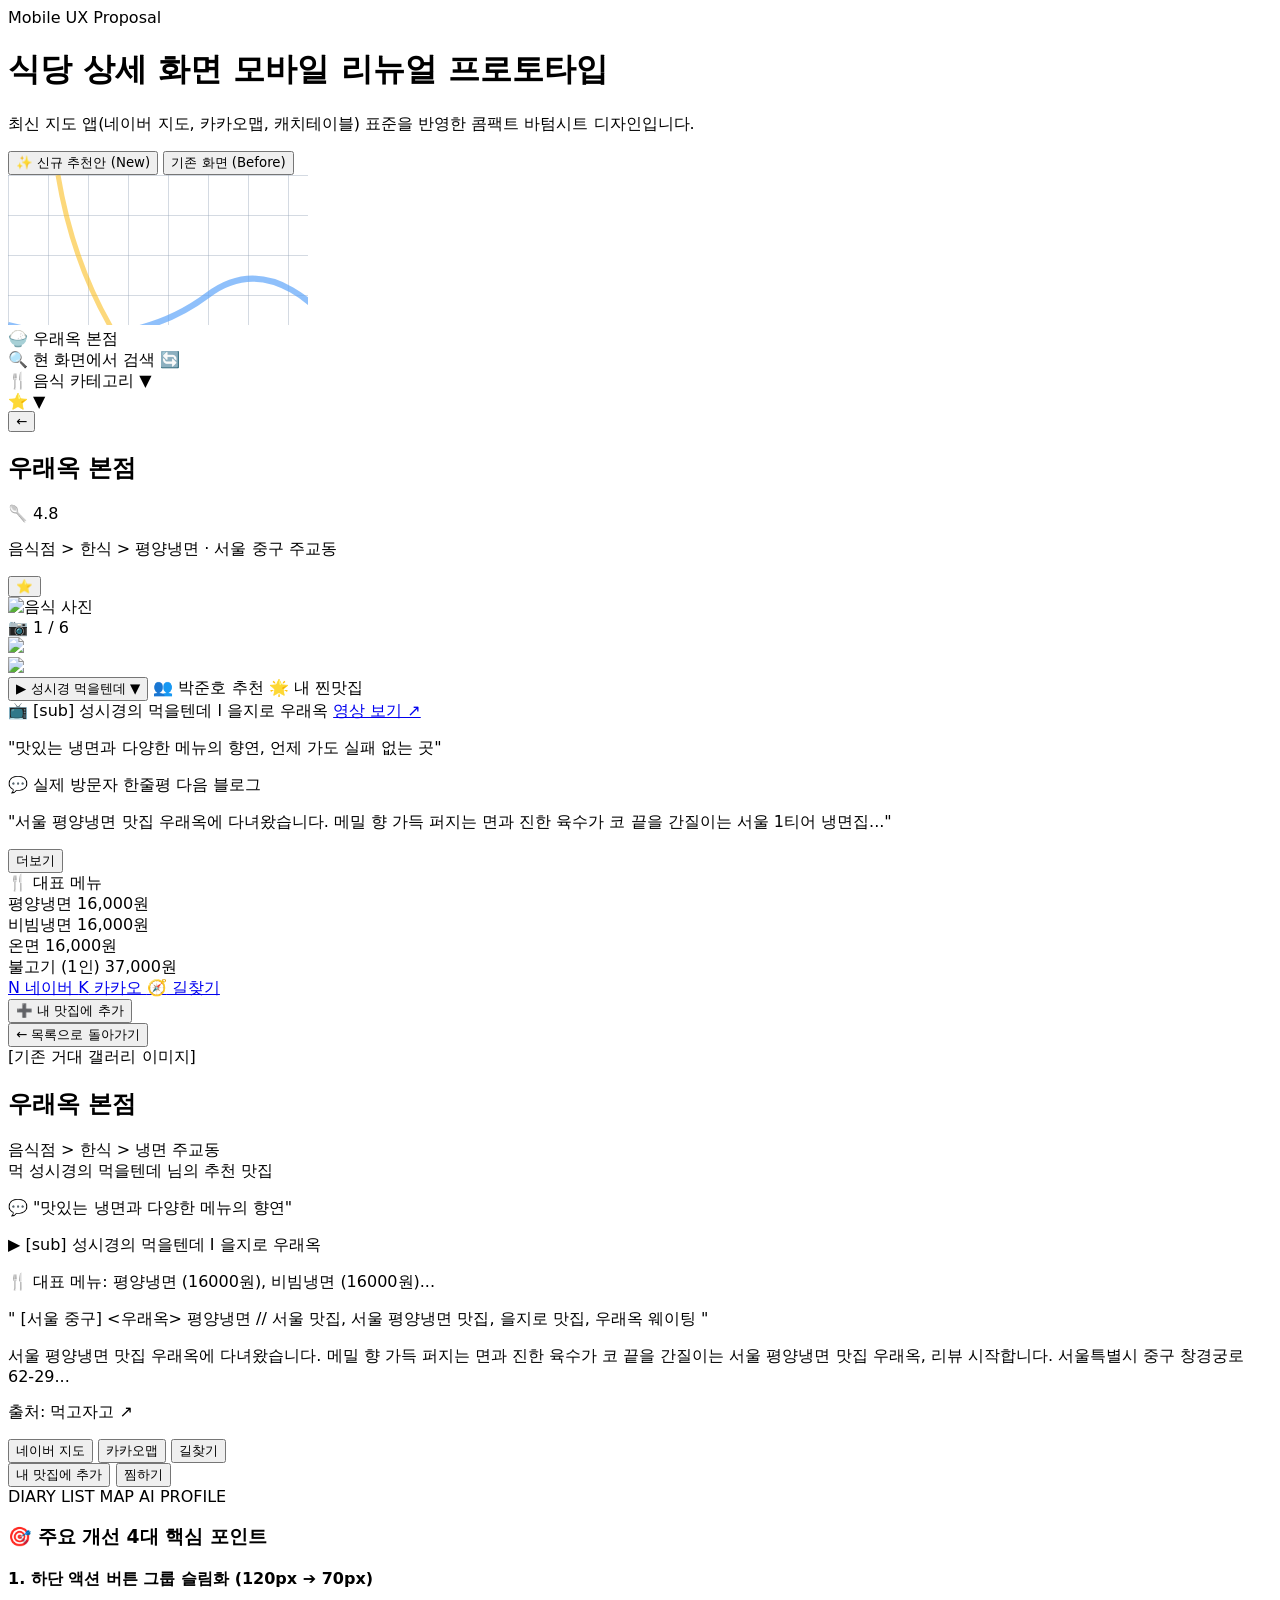
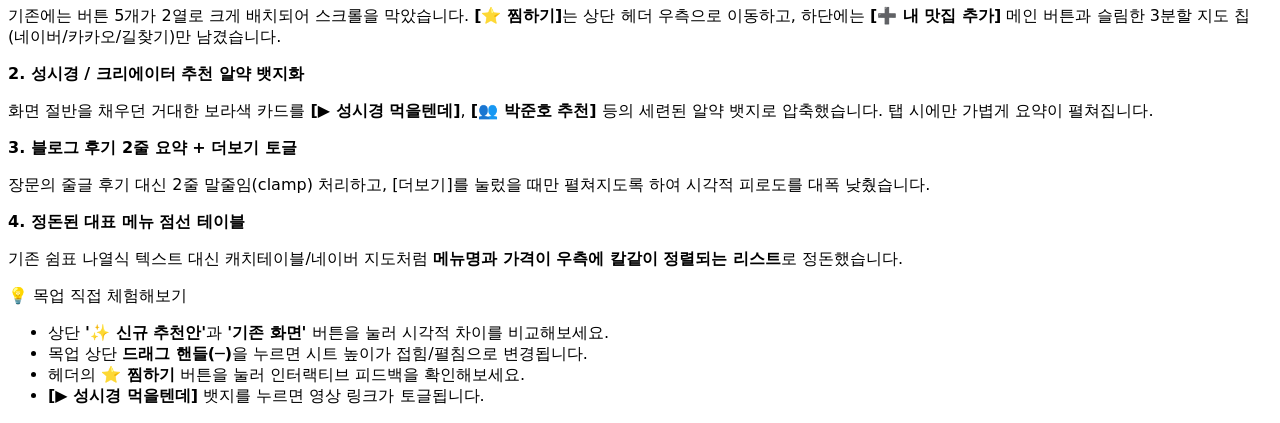
==== mobile_place_detail_proposal.html @ e744f388 "Update Spoonmap site & data: 2026-09-24 10:55:43" ====
<!-- Copy of mobile_place_detail_proposal.html in workspace -->
<!DOCTYPE html>
<html lang="ko">
<head>
  <meta charset="UTF-8">
  <meta name="viewport" content="width=device-width, initial-scale=1.0">
  <title>스푼맵 식당 상세 화면 모바일 리뉴얼 제안</title>
  <script src="https://cdn.tailwindcss.com"></script>
  <style>
    @import url('https://cdn.jsdelivr.net/gh/orioncactus/pretendard/dist/web/static/pretendard.css');
    * { font-family: 'Pretendard', -apple-system, BlinkMacSystemFont, system-ui, Roboto, sans-serif; }
    .no-scrollbar::-webkit-scrollbar { display: none; }
    .no-scrollbar { -ms-overflow-style: none; scrollbar-width: none; }
    .sheet-transition {
      transition: height 0.3s cubic-bezier(0.16, 1, 0.3, 1), transform 0.3s cubic-bezier(0.16, 1, 0.3, 1);
    }
  </style>
</head>
<body class="bg-slate-100 text-slate-800 p-3 sm:p-6 antialiased flex flex-col items-center min-h-screen">
  <div class="w-full max-w-4xl mb-5 flex flex-col sm:flex-row sm:items-center justify-between gap-3 bg-white p-4 sm:p-5 rounded-2xl shadow-sm border border-slate-200">
    <div>
      <div class="flex items-center gap-2 mb-1">
        <span class="px-2.5 py-0.5 rounded-full text-xs font-bold bg-rose-100 text-rose-600">Mobile UX Proposal</span>
        <h1 class="text-lg sm:text-xl font-bold text-slate-900">식당 상세 화면 모바일 리뉴얼 프로토타입</h1>
      </div>
      <p class="text-xs sm:text-sm text-slate-500">최신 지도 앱(네이버 지도, 카카오맵, 캐치테이블) 표준을 반영한 콤팩트 바텀시트 디자인입니다.</p>
    </div>
    <div class="flex items-center bg-slate-100 p-1 rounded-xl self-start sm:self-auto border border-slate-200 text-xs font-bold">
      <button id="btn-view-new" class="px-3 py-1.5 rounded-lg bg-white shadow-sm text-rose-600 font-extrabold transition-all" onclick="switchView('new')">✨ 신규 추천안 (New)</button>
      <button id="btn-view-old" class="px-3 py-1.5 rounded-lg text-slate-500 hover:text-slate-800 transition-all" onclick="switchView('old')">기존 화면 (Before)</button>
    </div>
  </div>

  <div class="w-full max-w-4xl grid grid-cols-1 md:grid-cols-12 gap-6 items-start">
    <div class="md:col-span-6 flex justify-center">
      <div class="w-[375px] h-[720px] bg-slate-900 rounded-[44px] p-3 shadow-2xl border-4 border-slate-800 relative flex flex-col overflow-hidden">
        <div class="w-28 h-5 bg-black rounded-full mx-auto mb-1 z-30 flex items-center justify-end pr-2">
          <div class="w-2.5 h-2.5 rounded-full bg-slate-800"></div>
        </div>
        <div class="flex-1 bg-slate-50 rounded-[32px] overflow-hidden relative flex flex-col">
          <div class="absolute inset-0 bg-[#e8ece9] flex flex-col">
            <svg class="w-full h-full opacity-35" xmlns="http://www.w3.org/2000/svg">
              <defs>
                <pattern id="grid" width="40" height="40" patternUnits="userSpaceOnUse">
                  <path d="M 40 0 L 0 0 0 40" fill="none" stroke="#94a3b8" stroke-width="0.8"/>
                </pattern>
              </defs>
              <rect width="100%" height="100%" fill="url(#grid)" />
              <path d="M 0 150 Q 120 180 200 120 T 375 220" fill="none" stroke="#60a5fa" stroke-width="6" opacity="0.7"/>
              <path d="M 50 0 Q 80 180 220 280 T 300 600" fill="none" stroke="#fbbf24" stroke-width="5" opacity="0.6"/>
            </svg>
            <div class="absolute top-[28%] left-[45%] -translate-x-1/2 -translate-y-1/2 flex flex-col items-center">
              <div class="bg-rose-500 text-white text-xs font-black px-2.5 py-1 rounded-full shadow-lg flex items-center gap-1 border-2 border-white animate-bounce">
                <span>🍚</span>
                <span>우래옥 본점</span>
              </div>
              <div class="w-2.5 h-2.5 bg-rose-500 rotate-45 -mt-1 border-r border-b border-white"></div>
            </div>
            <div class="absolute top-2 left-3 right-3 z-10 flex flex-col gap-2">
              <div class="h-[42px] bg-white rounded-xl shadow-md border border-slate-200/80 flex items-center px-3.5 justify-between">
                <span class="text-xs text-slate-500 font-medium">🔍 현 화면에서 검색</span>
                <span class="text-slate-400 text-sm hover:text-slate-700">🔄</span>
              </div>
              <div class="flex items-center gap-1.5">
                <div class="h-8 px-3 rounded-full bg-white shadow-sm border border-slate-200 text-xs font-bold text-slate-700 flex items-center gap-1">
                  <span>🍴 음식 카테고리</span>
                  <span class="text-[9px] text-slate-400">▼</span>
                </div>
                <div class="h-8 px-2.5 rounded-full bg-white shadow-sm border border-slate-200 text-xs font-bold text-slate-700 flex items-center gap-1">
                  <span>⭐</span>
                  <span class="text-[9px] text-slate-400">▼</span>
                </div>
              </div>
            </div>
          </div>

          <!-- NEW 모바일 바텀시트 -->
          <div id="new-sheet" class="absolute bottom-0 left-0 right-0 bg-white rounded-t-[24px] shadow-2xl z-20 flex flex-col sheet-transition max-h-[82%] border-t border-slate-100">
            <div class="w-full pt-2.5 pb-1 flex justify-center cursor-pointer select-none" onclick="toggleSheetHeight()">
              <div class="w-10 h-1 bg-slate-300 rounded-full"></div>
            </div>
            <div class="px-4 py-2 flex items-center justify-between border-b border-slate-100/80">
              <div class="flex items-center gap-2.5 min-w-0">
                <button class="w-8 h-8 rounded-full bg-slate-100 hover:bg-slate-200 flex items-center justify-center text-slate-700 text-sm font-bold flex-shrink-0 transition-colors" title="목록으로">
                  ←
                </button>
                <div class="min-w-0">
                  <div class="flex items-center gap-1.5">
                    <h2 class="text-base font-extrabold text-slate-900 truncate">우래옥 본점</h2>
                    <span class="text-[10px] font-bold px-1.5 py-0.5 rounded bg-amber-50 text-amber-700 border border-amber-200/60 flex-shrink-0">🥄 4.8</span>
                  </div>
                  <p class="text-[11px] text-slate-500 font-medium truncate">음식점 > 한식 > 평양냉면 · 서울 중구 주교동</p>
                </div>
              </div>
              <button id="btn-mock-wish" class="w-9 h-9 rounded-full bg-slate-100 border border-slate-200 flex items-center justify-center text-slate-400 text-base flex-shrink-0 transition-all active:scale-90" onclick="toggleWish(this)">
                ⭐
              </button>
            </div>

            <div class="flex-1 overflow-y-auto p-4 space-y-3.5 no-scrollbar text-slate-800">
              <div class="relative rounded-xl overflow-hidden shadow-sm bg-slate-100 aspect-[16/9] border border-slate-200/60">
                <img src="https://images.unsplash.com/photo-1569718212165-3a8278d5f624?w=600&auto=format&fit=crop&q=80" alt="음식 사진" class="w-full h-full object-cover">
                <div class="absolute bottom-2 right-2 bg-black/60 backdrop-blur-sm text-white text-[10px] font-bold px-2 py-0.5 rounded-full">
                  📷 1 / 6
                </div>
                <div class="absolute bottom-2 left-2 flex gap-1">
                  <div class="w-6 h-6 rounded border-2 border-white overflow-hidden shadow">
                    <img src="https://images.unsplash.com/photo-1569718212165-3a8278d5f624?w=100&auto=format&fit=crop&q=80" class="w-full h-full object-cover">
                  </div>
                  <div class="w-6 h-6 rounded border border-white/60 opacity-80 overflow-hidden shadow">
                    <img src="https://images.unsplash.com/photo-1552611052-33e04de081de?w=100&auto=format&fit=crop&q=80" class="w-full h-full object-cover">
                  </div>
                </div>
              </div>

              <div class="space-y-1.5">
                <div class="flex flex-wrap gap-1.5">
                  <button class="inline-flex items-center gap-1.5 px-2.5 py-1 rounded-full bg-rose-50 border border-rose-200 text-rose-700 text-xs font-bold hover:bg-rose-100 transition-colors" onclick="toggleYoutubeSnippet()">
                    <span class="w-4 h-4 rounded-full bg-rose-600 text-white flex items-center justify-center text-[9px]">▶</span>
                    <span>성시경 먹을텐데</span>
                    <span class="text-[9px] text-rose-400">▼</span>
                  </button>
                  <span class="inline-flex items-center gap-1 px-2.5 py-1 rounded-full bg-purple-50 border border-purple-200 text-purple-700 text-xs font-bold">
                    <span>👥</span>
                    <span>박준호 추천</span>
                  </span>
                  <span class="inline-flex items-center gap-1 px-2 py-1 rounded-full bg-amber-50 border border-amber-200 text-amber-700 text-[11px] font-bold">
                    <span>🌟 내 찐맛집</span>
                  </span>
                </div>

                <div id="yt-subpanel" class="p-2.5 bg-rose-50/70 border border-rose-100 rounded-xl space-y-1 text-xs">
                  <div class="flex items-center justify-between text-rose-900 font-bold">
                    <span>📺 [sub] 성시경의 먹을텐데 l 을지로 우래옥</span>
                    <a href="https://youtube.com" target="_blank" class="text-[11px] text-rose-600 underline">영상 보기 ↗</a>
                  </div>
                  <p class="text-[11.5px] text-slate-600">"맛있는 냉면과 다양한 메뉴의 향연, 언제 가도 실패 없는 곳"</p>
                </div>
              </div>

              <div class="p-3 bg-slate-50 border border-slate-200/80 rounded-xl text-xs space-y-1">
                <div class="flex items-center justify-between">
                  <span class="font-bold text-slate-700 flex items-center gap-1">💬 실제 방문자 한줄평</span>
                  <span class="text-[10px] text-slate-400">다음 블로그</span>
                </div>
                <p id="review-text" class="text-slate-600 leading-snug line-clamp-2">
                  "서울 평양냉면 맛집 우래옥에 다녀왔습니다. 메밀 향 가득 퍼지는 면과 진한 육수가 코 끝을 간질이는 서울 1티어 냉면집..."
                </p>
                <button class="text-[11px] text-rose-500 font-bold hover:underline" onclick="toggleReviewClamp()">더보기</button>
              </div>

              <div class="p-3 bg-white border border-slate-200 rounded-xl text-xs space-y-2">
                <div class="font-bold text-slate-800 flex items-center gap-1">
                  <span>🍴 대표 메뉴</span>
                </div>
                <div class="space-y-1.5 font-medium">
                  <div class="flex justify-between items-center text-slate-700">
                    <span>평양냉면</span>
                    <span class="border-b border-dotted border-slate-300 flex-1 mx-2 h-2"></span>
                    <span class="font-bold text-slate-900">16,000원</span>
                  </div>
                  <div class="flex justify-between items-center text-slate-700">
                    <span>비빔냉면</span>
                    <span class="border-b border-dotted border-slate-300 flex-1 mx-2 h-2"></span>
                    <span class="font-bold text-slate-900">16,000원</span>
                  </div>
                  <div class="flex justify-between items-center text-slate-700">
                    <span>온면</span>
                    <span class="border-b border-dotted border-slate-300 flex-1 mx-2 h-2"></span>
                    <span class="font-bold text-slate-900">16,000원</span>
                  </div>
                  <div class="flex justify-between items-center text-slate-700">
                    <span>불고기 (1인)</span>
                    <span class="border-b border-dotted border-slate-300 flex-1 mx-2 h-2"></span>
                    <span class="font-bold text-slate-900">37,000원</span>
                  </div>
                </div>
              </div>
            </div>

            <div class="p-3 bg-white border-t border-slate-100 space-y-2">
              <div class="grid grid-cols-3 gap-1.5 text-xs font-bold">
                <a href="#" class="py-1.5 rounded-lg bg-emerald-50 text-emerald-700 border border-emerald-200 flex items-center justify-center gap-1 hover:bg-emerald-100 transition-colors">
                  <span class="font-extrabold text-[11px]">N</span> 네이버
                </a>
                <a href="#" class="py-1.5 rounded-lg bg-amber-50 text-amber-800 border border-amber-200 flex items-center justify-center gap-1 hover:bg-amber-100 transition-colors">
                  <span class="font-extrabold text-[11px]">K</span> 카카오
                </a>
                <a href="#" class="py-1.5 rounded-lg bg-blue-50 text-blue-700 border border-blue-200 flex items-center justify-center gap-1 hover:bg-blue-100 transition-colors">
                  <span>🧭</span> 길찾기
                </a>
              </div>
              <button class="w-full py-2.5 rounded-xl bg-gradient-to-r from-rose-500 to-rose-600 text-white font-extrabold text-sm shadow-md shadow-rose-500/20 active:scale-[0.99] transition-all flex items-center justify-center gap-1.5">
                <span>➕</span>
                <span>내 맛집에 추가</span>
              </button>
            </div>
          </div>

          <!-- OLD 기존 화면 -->
          <div id="old-sheet" class="hidden absolute bottom-0 left-0 right-0 bg-white rounded-t-[20px] shadow-2xl z-20 flex flex-col max-h-[85%] border-t border-slate-200 overflow-y-auto p-4 space-y-3">
            <button class="text-rose-600 font-bold text-xs text-left mb-1">← 목록으로 돌아가기</button>
            <div class="h-36 bg-slate-200 rounded-lg overflow-hidden flex items-center justify-center text-slate-400 text-xs">
              [기존 거대 갤러리 이미지]
            </div>
            <h2 class="text-lg font-black text-slate-900">우래옥 본점</h2>
            <div class="flex gap-2">
              <span class="px-2 py-0.5 rounded-full bg-rose-50 text-rose-600 text-xs">음식점 > 한식 > 냉면</span>
              <span class="px-2 py-0.5 rounded-full bg-slate-100 text-slate-600 text-xs">주교동</span>
            </div>
            <div class="p-3 bg-purple-50 border border-purple-200 rounded-xl space-y-2 text-xs">
              <div class="flex items-center gap-1.5">
                <span class="w-6 h-6 rounded-full bg-blue-600 text-white flex items-center justify-center font-bold text-[10px]">먹</span>
                <span class="font-extrabold text-slate-900">성시경의 먹을텐데 님의 추천 맛집</span>
              </div>
              <p class="text-slate-600">💬 "맛있는 냉면과 다양한 메뉴의 향연"</p>
              <div class="p-2 bg-rose-50 border border-rose-200 rounded text-rose-700 font-bold flex items-center gap-2">
                <span class="w-5 h-5 rounded-full bg-rose-500 text-white flex items-center justify-center text-[10px]">▶</span>
                <span>[sub] 성시경의 먹을텐데 I 을지로 우래옥</span>
              </div>
              <p class="text-[11px] text-slate-500">🍴 대표 메뉴: 평양냉면 (16000원), 비빔냉면 (16000원)...</p>
            </div>
            <div class="p-3 border border-rose-300 bg-rose-50/50 rounded-xl text-xs space-y-1">
              <p class="font-bold text-rose-700">" [서울 중구] <우래옥> 평양냉면 // 서울 맛집, 서울 평양냉면 맛집, 을지로 맛집, 우래옥 웨이팅 "</p>
              <p class="text-slate-600 leading-relaxed">
                서울 평양냉면 맛집 우래옥에 다녀왔습니다. 메밀 향 가득 퍼지는 면과 진한 육수가 코 끝을 간질이는 서울 평양냉면 맛집 우래옥, 리뷰 시작합니다. 서울특별시 중구 창경궁로 62-29...
              </p>
              <p class="text-right text-[10px] text-rose-500 font-bold">출처: 먹고자고 ↗</p>
            </div>
            <div class="space-y-2 pt-2 border-t">
              <div class="grid grid-cols-3 gap-2 text-xs font-bold">
                <button class="py-2.5 rounded-lg bg-emerald-100 text-emerald-800">네이버 지도</button>
                <button class="py-2.5 rounded-lg bg-rose-100 text-rose-800">카카오맵</button>
                <button class="py-2.5 rounded-lg bg-blue-100 text-blue-800">길찾기</button>
              </div>
              <div class="grid grid-cols-2 gap-2 text-xs font-bold">
                <button class="py-3 rounded-lg bg-rose-500 text-white">내 맛집에 추가</button>
                <button class="py-3 rounded-lg border border-slate-300 bg-white">찜하기</button>
              </div>
            </div>
          </div>

          <div class="h-12 bg-white border-t border-slate-200 flex items-center justify-around text-[10px] font-bold text-slate-400 z-30">
            <span>DIARY</span>
            <span>LIST</span>
            <span class="text-rose-500">MAP</span>
            <span>AI</span>
            <span>PROFILE</span>
          </div>
        </div>
      </div>
    </div>

    <div class="md:col-span-6 space-y-4">
      <div class="bg-white p-5 rounded-2xl shadow-sm border border-slate-200 space-y-3">
        <h3 class="text-base font-bold text-slate-900 flex items-center gap-2">
          <span>🎯</span>
          <span>주요 개선 4대 핵심 포인트</span>
        </h3>
        <div class="space-y-3 text-xs leading-relaxed text-slate-600">
          <div class="p-3 bg-slate-50 rounded-xl border border-slate-100">
            <strong class="text-slate-900 text-sm block mb-1">1. 하단 액션 버튼 그룹 슬림화 (120px ➔ 70px)</strong>
            <p>기존에는 버튼 5개가 2열로 크게 배치되어 스크롤을 막았습니다. <strong>[⭐ 찜하기]</strong>는 상단 헤더 우측으로 이동하고, 하단에는 <strong>[➕ 내 맛집 추가]</strong> 메인 버튼과 슬림한 3분할 지도 칩(네이버/카카오/길찾기)만 남겼습니다.</p>
          </div>
          <div class="p-3 bg-slate-50 rounded-xl border border-slate-100">
            <strong class="text-slate-900 text-sm block mb-1">2. 성시경 / 크리에이터 추천 알약 뱃지화</strong>
            <p>화면 절반을 채우던 거대한 보라색 카드를 <strong>[▶ 성시경 먹을텐데]</strong>, <strong>[👥 박준호 추천]</strong> 등의 세련된 알약 뱃지로 압축했습니다. 탭 시에만 가볍게 요약이 펼쳐집니다.</p>
          </div>
          <div class="p-3 bg-slate-50 rounded-xl border border-slate-100">
            <strong class="text-slate-900 text-sm block mb-1">3. 블로그 후기 2줄 요약 + 더보기 토글</strong>
            <p>장문의 줄글 후기 대신 2줄 말줄임(clamp) 처리하고, <code>[더보기]</code>를 눌렀을 때만 펼쳐지도록 하여 시각적 피로도를 대폭 낮췄습니다.</p>
          </div>
          <div class="p-3 bg-slate-50 rounded-xl border border-slate-100">
            <strong class="text-slate-900 text-sm block mb-1">4. 정돈된 대표 메뉴 점선 테이블</strong>
            <p>기존 쉼표 나열식 텍스트 대신 캐치테이블/네이버 지도처럼 <strong>메뉴명과 가격이 우측에 칼같이 정렬되는 리스트</strong>로 정돈했습니다.</p>
          </div>
        </div>
      </div>
      <div class="bg-amber-50 p-4 rounded-xl border border-amber-200 text-xs text-amber-800 space-y-1.5">
        <div class="font-bold flex items-center gap-1.5">
          <span>💡</span>
          <span>목업 직접 체험해보기</span>
        </div>
        <ul class="list-disc list-inside space-y-1 text-[11.5px] text-amber-900/80">
          <li>상단 <strong>'✨ 신규 추천안'</strong>과 <strong>'기존 화면'</strong> 버튼을 눌러 시각적 차이를 비교해보세요.</li>
          <li>목업 상단 <strong>드래그 핸들(─)</strong>을 누르면 시트 높이가 접힘/펼침으로 변경됩니다.</li>
          <li>헤더의 <strong>⭐ 찜하기</strong> 버튼을 눌러 인터랙티브 피드백을 확인해보세요.</li>
          <li><strong>[▶ 성시경 먹을텐데]</strong> 뱃지를 누르면 영상 링크가 토글됩니다.</li>
        </ul>
      </div>
    </div>
  </div>

  <script>
    function switchView(mode) {
      const newSheet = document.getElementById('new-sheet');
      const oldSheet = document.getElementById('old-sheet');
      const btnNew = document.getElementById('btn-view-new');
      const btnOld = document.getElementById('btn-view-old');
      if (mode === 'new') {
        newSheet.classList.remove('hidden');
        oldSheet.classList.add('hidden');
        btnNew.className = "px-3 py-1.5 rounded-lg bg-white shadow-sm text-rose-600 font-extrabold transition-all";
        btnOld.className = "px-3 py-1.5 rounded-lg text-slate-500 hover:text-slate-800 transition-all font-medium";
      } else {
        newSheet.classList.add('hidden');
        oldSheet.classList.remove('hidden');
        btnOld.className = "px-3 py-1.5 rounded-lg bg-white shadow-sm text-rose-600 font-extrabold transition-all";
        btnNew.className = "px-3 py-1.5 rounded-lg text-slate-500 hover:text-slate-800 transition-all font-medium";
      }
    }
    let isExpanded = false;
    function toggleSheetHeight() {
      const sheet = document.getElementById('new-sheet');
      isExpanded = !isExpanded;
      sheet.style.maxHeight = isExpanded ? '92%' : '65%';
    }
    let isWished = false;
    function toggleWish(btn) {
      isWished = !isWished;
      if (isWished) {
        btn.classList.add('bg-amber-50', 'text-amber-500', 'border-amber-300', 'scale-110');
        btn.classList.remove('text-slate-400', 'bg-slate-100', 'border-slate-200');
      } else {
        btn.classList.remove('bg-amber-50', 'text-amber-500', 'border-amber-300', 'scale-110');
        btn.classList.add('text-slate-400', 'bg-slate-100', 'border-slate-200');
      }
    }
    let isYtOpen = true;
    function toggleYoutubeSnippet() {
      const panel = document.getElementById('yt-subpanel');
      isYtOpen = !isYtOpen;
      panel.style.display = isYtOpen ? 'block' : 'none';
    }
    let isClamped = true;
    function toggleReviewClamp() {
      const p = document.getElementById('review-text');
      const btn = event.target;
      isClamped = !isClamped;
      if (isClamped) {
        p.classList.add('line-clamp-2');
        btn.innerText = '더보기';
      } else {
        p.classList.remove('line-clamp-2');
        btn.innerText = '접기';
      }
    }
  </script>
</body>
</html>
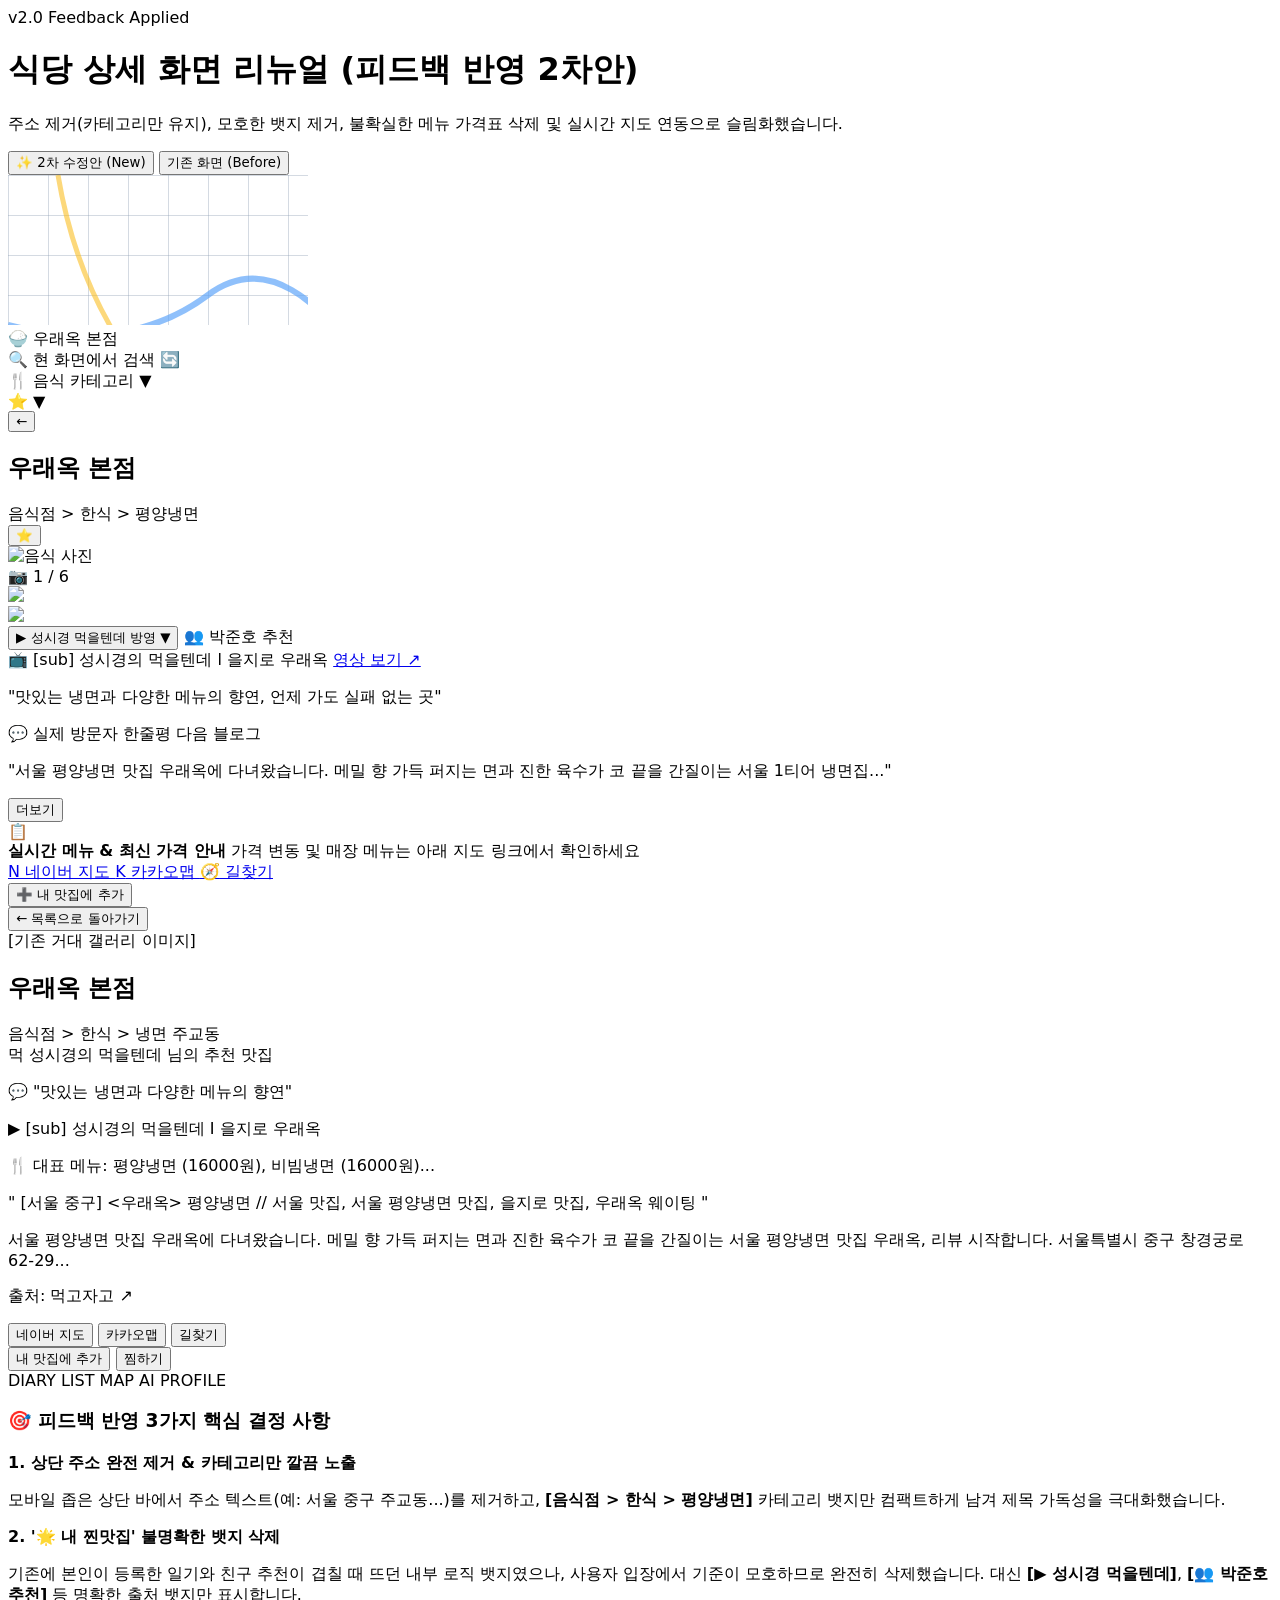
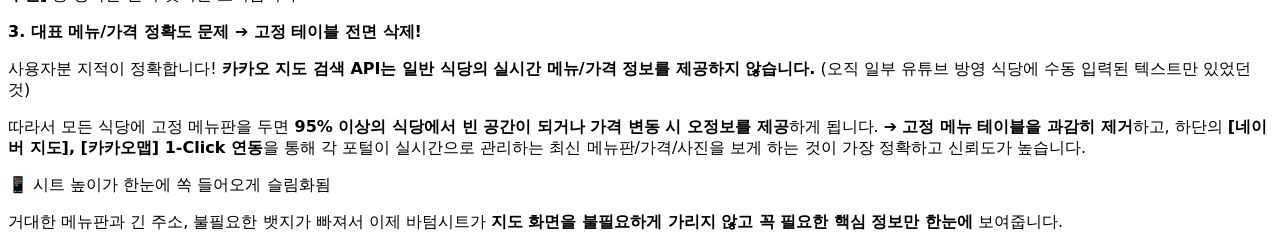
==== commit 310a8497: "Update Spoonmap site & data: 2026-09-24 11:02:55" ====
--- a/mobile_place_detail_proposal.html
+++ b/mobile_place_detail_proposal.html
@@ -1,10 +1,9 @@
-<!-- Copy of mobile_place_detail_proposal.html in workspace -->
 <!DOCTYPE html>
 <html lang="ko">
 <head>
   <meta charset="UTF-8">
   <meta name="viewport" content="width=device-width, initial-scale=1.0">
-  <title>스푼맵 식당 상세 화면 모바일 리뉴얼 제안</title>
+  <title>스푼맵 식당 상세 화면 모바일 리뉴얼 제안 (피드백 반영 2차)</title>
   <script src="https://cdn.tailwindcss.com"></script>
   <style>
     @import url('https://cdn.jsdelivr.net/gh/orioncactus/pretendard/dist/web/static/pretendard.css');
@@ -17,17 +16,21 @@
   </style>
 </head>
 <body class="bg-slate-100 text-slate-800 p-3 sm:p-6 antialiased flex flex-col items-center min-h-screen">
+
   <div class="w-full max-w-4xl mb-5 flex flex-col sm:flex-row sm:items-center justify-between gap-3 bg-white p-4 sm:p-5 rounded-2xl shadow-sm border border-slate-200">
     <div>
       <div class="flex items-center gap-2 mb-1">
-        <span class="px-2.5 py-0.5 rounded-full text-xs font-bold bg-rose-100 text-rose-600">Mobile UX Proposal</span>
-        <h1 class="text-lg sm:text-xl font-bold text-slate-900">식당 상세 화면 모바일 리뉴얼 프로토타입</h1>
+        <span class="px-2.5 py-0.5 rounded-full text-xs font-bold bg-rose-100 text-rose-600">v2.0 Feedback Applied</span>
+        <h1 class="text-lg sm:text-xl font-bold text-slate-900">식당 상세 화면 리뉴얼 (피드백 반영 2차안)</h1>
       </div>
-      <p class="text-xs sm:text-sm text-slate-500">최신 지도 앱(네이버 지도, 카카오맵, 캐치테이블) 표준을 반영한 콤팩트 바텀시트 디자인입니다.</p>
+      <p class="text-xs sm:text-sm text-slate-500">
+        주소 제거(카테고리만 유지), 모호한 뱃지 제거, 불확실한 메뉴 가격표 삭제 및 실시간 지도 연동으로 슬림화했습니다.
+      </p>
     </div>
+
     <div class="flex items-center bg-slate-100 p-1 rounded-xl self-start sm:self-auto border border-slate-200 text-xs font-bold">
-      <button id="btn-view-new" class="px-3 py-1.5 rounded-lg bg-white shadow-sm text-rose-600 font-extrabold transition-all" onclick="switchView('new')">✨ 신규 추천안 (New)</button>
-      <button id="btn-view-old" class="px-3 py-1.5 rounded-lg text-slate-500 hover:text-slate-800 transition-all" onclick="switchView('old')">기존 화면 (Before)</button>
+      <button id="btn-view-new" class="px-3 py-1.5 rounded-lg bg-white shadow-sm text-rose-600 font-extrabold transition-all" onclick="switchView('new')">✨ 2차 수정안 (New)</button>
+      <button id="btn-view-old" class="px-3 py-1.5 rounded-lg text-slate-500 hover:text-slate-800 transition-all font-medium" onclick="switchView('old')">기존 화면 (Before)</button>
     </div>
   </div>
 
@@ -37,6 +40,7 @@
         <div class="w-28 h-5 bg-black rounded-full mx-auto mb-1 z-30 flex items-center justify-end pr-2">
           <div class="w-2.5 h-2.5 rounded-full bg-slate-800"></div>
         </div>
+
         <div class="flex-1 bg-slate-50 rounded-[32px] overflow-hidden relative flex flex-col">
           <div class="absolute inset-0 bg-[#e8ece9] flex flex-col">
             <svg class="w-full h-full opacity-35" xmlns="http://www.w3.org/2000/svg">
@@ -49,13 +53,15 @@
               <path d="M 0 150 Q 120 180 200 120 T 375 220" fill="none" stroke="#60a5fa" stroke-width="6" opacity="0.7"/>
               <path d="M 50 0 Q 80 180 220 280 T 300 600" fill="none" stroke="#fbbf24" stroke-width="5" opacity="0.6"/>
             </svg>
-            <div class="absolute top-[28%] left-[45%] -translate-x-1/2 -translate-y-1/2 flex flex-col items-center">
+
+            <div class="absolute top-[26%] left-[45%] -translate-x-1/2 -translate-y-1/2 flex flex-col items-center">
               <div class="bg-rose-500 text-white text-xs font-black px-2.5 py-1 rounded-full shadow-lg flex items-center gap-1 border-2 border-white animate-bounce">
                 <span>🍚</span>
                 <span>우래옥 본점</span>
               </div>
               <div class="w-2.5 h-2.5 bg-rose-500 rotate-45 -mt-1 border-r border-b border-white"></div>
             </div>
+
             <div class="absolute top-2 left-3 right-3 z-10 flex flex-col gap-2">
               <div class="h-[42px] bg-white rounded-xl shadow-md border border-slate-200/80 flex items-center px-3.5 justify-between">
                 <span class="text-xs text-slate-500 font-medium">🔍 현 화면에서 검색</span>
@@ -74,25 +80,30 @@
             </div>
           </div>
 
-          <!-- NEW 모바일 바텀시트 -->
-          <div id="new-sheet" class="absolute bottom-0 left-0 right-0 bg-white rounded-t-[24px] shadow-2xl z-20 flex flex-col sheet-transition max-h-[82%] border-t border-slate-100">
+          <!-- NEW 모바일 바텀시트 (2차 수정안) -->
+          <div id="new-sheet" class="absolute bottom-0 left-0 right-0 bg-white rounded-t-[24px] shadow-2xl z-20 flex flex-col sheet-transition max-h-[78%] border-t border-slate-100">
             <div class="w-full pt-2.5 pb-1 flex justify-center cursor-pointer select-none" onclick="toggleSheetHeight()">
               <div class="w-10 h-1 bg-slate-300 rounded-full"></div>
             </div>
-            <div class="px-4 py-2 flex items-center justify-between border-b border-slate-100/80">
+
+            <div class="px-4 py-2.5 flex items-center justify-between border-b border-slate-100">
               <div class="flex items-center gap-2.5 min-w-0">
-                <button class="w-8 h-8 rounded-full bg-slate-100 hover:bg-slate-200 flex items-center justify-center text-slate-700 text-sm font-bold flex-shrink-0 transition-colors" title="목록으로">
+                <button class="w-8 h-8 rounded-full bg-slate-100 hover:bg-slate-200 flex items-center justify-center text-slate-700 text-sm font-bold flex-shrink-0 transition-colors" title="목록으로 돌아가기">
                   ←
                 </button>
                 <div class="min-w-0">
                   <div class="flex items-center gap-1.5">
                     <h2 class="text-base font-extrabold text-slate-900 truncate">우래옥 본점</h2>
-                    <span class="text-[10px] font-bold px-1.5 py-0.5 rounded bg-amber-50 text-amber-700 border border-amber-200/60 flex-shrink-0">🥄 4.8</span>
-                  </div>
-                  <p class="text-[11px] text-slate-500 font-medium truncate">음식점 > 한식 > 평양냉면 · 서울 중구 주교동</p>
-                </div>
-              </div>
-              <button id="btn-mock-wish" class="w-9 h-9 rounded-full bg-slate-100 border border-slate-200 flex items-center justify-center text-slate-400 text-base flex-shrink-0 transition-all active:scale-90" onclick="toggleWish(this)">
+                  </div>
+                  <div class="flex items-center gap-1.5 mt-0.5">
+                    <span class="inline-block text-[11px] font-semibold text-rose-600 bg-rose-50 px-2 py-0.5 rounded-md border border-rose-100">
+                      음식점 > 한식 > 평양냉면
+                    </span>
+                  </div>
+                </div>
+              </div>
+
+              <button id="btn-mock-wish" class="w-9 h-9 rounded-full bg-slate-100 border border-slate-200 flex items-center justify-center text-slate-400 text-base flex-shrink-0 transition-all active:scale-90" onclick="toggleWish(this)" title="찜하기">
                 ⭐
               </button>
             </div>
@@ -117,16 +128,13 @@
                 <div class="flex flex-wrap gap-1.5">
                   <button class="inline-flex items-center gap-1.5 px-2.5 py-1 rounded-full bg-rose-50 border border-rose-200 text-rose-700 text-xs font-bold hover:bg-rose-100 transition-colors" onclick="toggleYoutubeSnippet()">
                     <span class="w-4 h-4 rounded-full bg-rose-600 text-white flex items-center justify-center text-[9px]">▶</span>
-                    <span>성시경 먹을텐데</span>
+                    <span>성시경 먹을텐데 방영</span>
                     <span class="text-[9px] text-rose-400">▼</span>
                   </button>
                   <span class="inline-flex items-center gap-1 px-2.5 py-1 rounded-full bg-purple-50 border border-purple-200 text-purple-700 text-xs font-bold">
                     <span>👥</span>
                     <span>박준호 추천</span>
                   </span>
-                  <span class="inline-flex items-center gap-1 px-2 py-1 rounded-full bg-amber-50 border border-amber-200 text-amber-700 text-[11px] font-bold">
-                    <span>🌟 내 찐맛집</span>
-                  </span>
                 </div>
 
                 <div id="yt-subpanel" class="p-2.5 bg-rose-50/70 border border-rose-100 rounded-xl space-y-1 text-xs">
@@ -149,30 +157,12 @@
                 <button class="text-[11px] text-rose-500 font-bold hover:underline" onclick="toggleReviewClamp()">더보기</button>
               </div>
 
-              <div class="p-3 bg-white border border-slate-200 rounded-xl text-xs space-y-2">
-                <div class="font-bold text-slate-800 flex items-center gap-1">
-                  <span>🍴 대표 메뉴</span>
-                </div>
-                <div class="space-y-1.5 font-medium">
-                  <div class="flex justify-between items-center text-slate-700">
-                    <span>평양냉면</span>
-                    <span class="border-b border-dotted border-slate-300 flex-1 mx-2 h-2"></span>
-                    <span class="font-bold text-slate-900">16,000원</span>
-                  </div>
-                  <div class="flex justify-between items-center text-slate-700">
-                    <span>비빔냉면</span>
-                    <span class="border-b border-dotted border-slate-300 flex-1 mx-2 h-2"></span>
-                    <span class="font-bold text-slate-900">16,000원</span>
-                  </div>
-                  <div class="flex justify-between items-center text-slate-700">
-                    <span>온면</span>
-                    <span class="border-b border-dotted border-slate-300 flex-1 mx-2 h-2"></span>
-                    <span class="font-bold text-slate-900">16,000원</span>
-                  </div>
-                  <div class="flex justify-between items-center text-slate-700">
-                    <span>불고기 (1인)</span>
-                    <span class="border-b border-dotted border-slate-300 flex-1 mx-2 h-2"></span>
-                    <span class="font-bold text-slate-900">37,000원</span>
+              <div class="p-3 bg-slate-50/70 border border-dashed border-slate-200 rounded-xl flex items-center justify-between text-xs">
+                <div class="flex items-center gap-2 text-slate-600">
+                  <span class="text-base">📋</span>
+                  <div>
+                    <strong class="text-slate-800 block text-[11.5px]">실시간 메뉴 & 최신 가격 안내</strong>
+                    <span class="text-[10.5px] text-slate-500">가격 변동 및 매장 메뉴는 아래 지도 링크에서 확인하세요</span>
                   </div>
                 </div>
               </div>
@@ -181,10 +171,10 @@
             <div class="p-3 bg-white border-t border-slate-100 space-y-2">
               <div class="grid grid-cols-3 gap-1.5 text-xs font-bold">
                 <a href="#" class="py-1.5 rounded-lg bg-emerald-50 text-emerald-700 border border-emerald-200 flex items-center justify-center gap-1 hover:bg-emerald-100 transition-colors">
-                  <span class="font-extrabold text-[11px]">N</span> 네이버
+                  <span class="font-extrabold text-[11px]">N</span> 네이버 지도
                 </a>
                 <a href="#" class="py-1.5 rounded-lg bg-amber-50 text-amber-800 border border-amber-200 flex items-center justify-center gap-1 hover:bg-amber-100 transition-colors">
-                  <span class="font-extrabold text-[11px]">K</span> 카카오
+                  <span class="font-extrabold text-[11px]">K</span> 카카오맵
                 </a>
                 <a href="#" class="py-1.5 rounded-lg bg-blue-50 text-blue-700 border border-blue-200 flex items-center justify-center gap-1 hover:bg-blue-100 transition-colors">
                   <span>🧭</span> 길찾기
@@ -208,6 +198,7 @@
               <span class="px-2 py-0.5 rounded-full bg-rose-50 text-rose-600 text-xs">음식점 > 한식 > 냉면</span>
               <span class="px-2 py-0.5 rounded-full bg-slate-100 text-slate-600 text-xs">주교동</span>
             </div>
+
             <div class="p-3 bg-purple-50 border border-purple-200 rounded-xl space-y-2 text-xs">
               <div class="flex items-center gap-1.5">
                 <span class="w-6 h-6 rounded-full bg-blue-600 text-white flex items-center justify-center font-bold text-[10px]">먹</span>
@@ -220,6 +211,7 @@
               </div>
               <p class="text-[11px] text-slate-500">🍴 대표 메뉴: 평양냉면 (16000원), 비빔냉면 (16000원)...</p>
             </div>
+
             <div class="p-3 border border-rose-300 bg-rose-50/50 rounded-xl text-xs space-y-1">
               <p class="font-bold text-rose-700">" [서울 중구] <우래옥> 평양냉면 // 서울 맛집, 서울 평양냉면 맛집, 을지로 맛집, 우래옥 웨이팅 "</p>
               <p class="text-slate-600 leading-relaxed">
@@ -227,6 +219,7 @@
               </p>
               <p class="text-right text-[10px] text-rose-500 font-bold">출처: 먹고자고 ↗</p>
             </div>
+
             <div class="space-y-2 pt-2 border-t">
               <div class="grid grid-cols-3 gap-2 text-xs font-bold">
                 <button class="py-2.5 rounded-lg bg-emerald-100 text-emerald-800">네이버 지도</button>
@@ -255,38 +248,42 @@
       <div class="bg-white p-5 rounded-2xl shadow-sm border border-slate-200 space-y-3">
         <h3 class="text-base font-bold text-slate-900 flex items-center gap-2">
           <span>🎯</span>
-          <span>주요 개선 4대 핵심 포인트</span>
+          <span>피드백 반영 3가지 핵심 결정 사항</span>
         </h3>
+        
         <div class="space-y-3 text-xs leading-relaxed text-slate-600">
           <div class="p-3 bg-slate-50 rounded-xl border border-slate-100">
-            <strong class="text-slate-900 text-sm block mb-1">1. 하단 액션 버튼 그룹 슬림화 (120px ➔ 70px)</strong>
-            <p>기존에는 버튼 5개가 2열로 크게 배치되어 스크롤을 막았습니다. <strong>[⭐ 찜하기]</strong>는 상단 헤더 우측으로 이동하고, 하단에는 <strong>[➕ 내 맛집 추가]</strong> 메인 버튼과 슬림한 3분할 지도 칩(네이버/카카오/길찾기)만 남겼습니다.</p>
-          </div>
+            <strong class="text-slate-900 text-sm block mb-1">1. 상단 주소 완전 제거 & 카테고리만 깔끔 노출</strong>
+            <p>모바일 좁은 상단 바에서 주소 텍스트(예: 서울 중구 주교동...)를 제거하고, <strong>[음식점 > 한식 > 평양냉면]</strong> 카테고리 뱃지만 컴팩트하게 남겨 제목 가독성을 극대화했습니다.</p>
+          </div>
+
           <div class="p-3 bg-slate-50 rounded-xl border border-slate-100">
-            <strong class="text-slate-900 text-sm block mb-1">2. 성시경 / 크리에이터 추천 알약 뱃지화</strong>
-            <p>화면 절반을 채우던 거대한 보라색 카드를 <strong>[▶ 성시경 먹을텐데]</strong>, <strong>[👥 박준호 추천]</strong> 등의 세련된 알약 뱃지로 압축했습니다. 탭 시에만 가볍게 요약이 펼쳐집니다.</p>
-          </div>
-          <div class="p-3 bg-slate-50 rounded-xl border border-slate-100">
-            <strong class="text-slate-900 text-sm block mb-1">3. 블로그 후기 2줄 요약 + 더보기 토글</strong>
-            <p>장문의 줄글 후기 대신 2줄 말줄임(clamp) 처리하고, <code>[더보기]</code>를 눌렀을 때만 펼쳐지도록 하여 시각적 피로도를 대폭 낮췄습니다.</p>
-          </div>
-          <div class="p-3 bg-slate-50 rounded-xl border border-slate-100">
-            <strong class="text-slate-900 text-sm block mb-1">4. 정돈된 대표 메뉴 점선 테이블</strong>
-            <p>기존 쉼표 나열식 텍스트 대신 캐치테이블/네이버 지도처럼 <strong>메뉴명과 가격이 우측에 칼같이 정렬되는 리스트</strong>로 정돈했습니다.</p>
+            <strong class="text-slate-900 text-sm block mb-1">2. '🌟 내 찐맛집' 불명확한 뱃지 삭제</strong>
+            <p>기존에 본인이 등록한 일기와 친구 추천이 겹칠 때 뜨던 내부 로직 뱃지였으나, 사용자 입장에서 기준이 모호하므로 완전히 삭제했습니다. 대신 <strong>[▶ 성시경 먹을텐데]</strong>, <strong>[👥 박준호 추천]</strong> 등 명확한 출처 뱃지만 표시합니다.</p>
+          </div>
+
+          <div class="p-3 bg-rose-50/60 rounded-xl border border-rose-100">
+            <strong class="text-rose-900 text-sm block mb-1">3. 대표 메뉴/가격 정확도 문제 ➔ 고정 테이블 전면 삭제!</strong>
+            <p class="mb-1.5">
+              사용자분 지적이 정확합니다! <strong>카카오 지도 검색 API는 일반 식당의 실시간 메뉴/가격 정보를 제공하지 않습니다.</strong> 
+              (오직 일부 유튜브 방영 식당에 수동 입력된 텍스트만 있었던 것)
+            </p>
+            <p>
+              따라서 모든 식당에 고정 메뉴판을 두면 <strong>95% 이상의 식당에서 빈 공간이 되거나 가격 변동 시 오정보를 제공</strong>하게 됩니다.
+              ➔ <strong>고정 메뉴 테이블을 과감히 제거</strong>하고, 하단의 <strong>[네이버 지도], [카카오맵] 1-Click 연동</strong>을 통해 각 포털이 실시간으로 관리하는 최신 메뉴판/가격/사진을 보게 하는 것이 가장 정확하고 신뢰도가 높습니다.
+            </p>
           </div>
         </div>
       </div>
-      <div class="bg-amber-50 p-4 rounded-xl border border-amber-200 text-xs text-amber-800 space-y-1.5">
-        <div class="font-bold flex items-center gap-1.5">
-          <span>💡</span>
-          <span>목업 직접 체험해보기</span>
+
+      <div class="bg-slate-50 p-4 rounded-xl border border-slate-200 text-xs text-slate-600 space-y-1.5">
+        <div class="font-bold text-slate-800 flex items-center gap-1.5">
+          <span>📱</span>
+          <span>시트 높이가 한눈에 쏙 들어오게 슬림화됨</span>
         </div>
-        <ul class="list-disc list-inside space-y-1 text-[11.5px] text-amber-900/80">
-          <li>상단 <strong>'✨ 신규 추천안'</strong>과 <strong>'기존 화면'</strong> 버튼을 눌러 시각적 차이를 비교해보세요.</li>
-          <li>목업 상단 <strong>드래그 핸들(─)</strong>을 누르면 시트 높이가 접힘/펼침으로 변경됩니다.</li>
-          <li>헤더의 <strong>⭐ 찜하기</strong> 버튼을 눌러 인터랙티브 피드백을 확인해보세요.</li>
-          <li><strong>[▶ 성시경 먹을텐데]</strong> 뱃지를 누르면 영상 링크가 토글됩니다.</li>
-        </ul>
+        <p class="text-[11.5px] leading-relaxed">
+          거대한 메뉴판과 긴 주소, 불필요한 뱃지가 빠져서 이제 바텀시트가 <strong>지도 화면을 불필요하게 가리지 않고 꼭 필요한 핵심 정보만 한눈에</strong> 보여줍니다.
+        </p>
       </div>
     </div>
   </div>
@@ -297,6 +294,7 @@
       const oldSheet = document.getElementById('old-sheet');
       const btnNew = document.getElementById('btn-view-new');
       const btnOld = document.getElementById('btn-view-old');
+
       if (mode === 'new') {
         newSheet.classList.remove('hidden');
         oldSheet.classList.add('hidden');
@@ -309,12 +307,14 @@
         btnNew.className = "px-3 py-1.5 rounded-lg text-slate-500 hover:text-slate-800 transition-all font-medium";
       }
     }
+
     let isExpanded = false;
     function toggleSheetHeight() {
       const sheet = document.getElementById('new-sheet');
       isExpanded = !isExpanded;
-      sheet.style.maxHeight = isExpanded ? '92%' : '65%';
-    }
+      sheet.style.maxHeight = isExpanded ? '90%' : '60%';
+    }
+
     let isWished = false;
     function toggleWish(btn) {
       isWished = !isWished;
@@ -326,12 +326,14 @@
         btn.classList.add('text-slate-400', 'bg-slate-100', 'border-slate-200');
       }
     }
+
     let isYtOpen = true;
     function toggleYoutubeSnippet() {
       const panel = document.getElementById('yt-subpanel');
       isYtOpen = !isYtOpen;
       panel.style.display = isYtOpen ? 'block' : 'none';
     }
+
     let isClamped = true;
     function toggleReviewClamp() {
       const p = document.getElementById('review-text');
